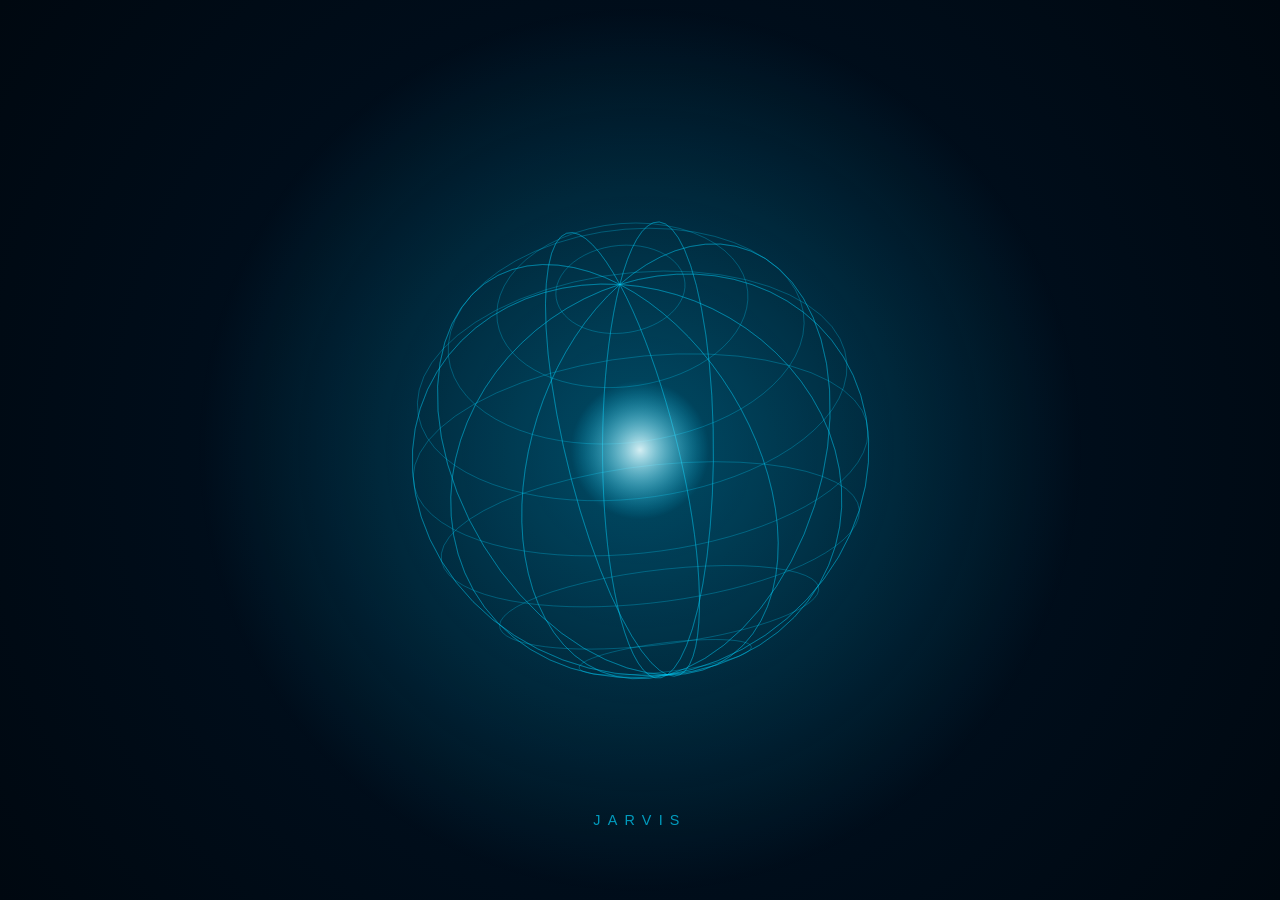
==== ha-config/www/jarvis-avatar.html @ 46761ae2 "Holographic Jarvis avatar orb on the Wall + room atmosphere sensor Co-Authored-By: Devin AI <1582432" ====
<!DOCTYPE html>
<!-- Jarvis holographic avatar — a live rotating wireframe orb.
     Served by Home Assistant at  /local/jarvis-avatar.html
     Used as an iframe card on the Wall dashboard. Self-contained
     (no CDN), so it works offline like the boot splash. -->
<html lang="en">
<head>
<meta charset="utf-8">
<meta name="viewport" content="width=device-width, initial-scale=1">
<title>JARVIS</title>
<style>
  * { margin: 0; padding: 0; }
  html, body { height: 100%; overflow: hidden; background: transparent; }
  body {
    display: flex; align-items: center; justify-content: center;
    background: radial-gradient(circle at 50% 50%, #001428 0%, #000810 100%);
  }
  canvas { display: block; }
  .label {
    position: fixed; bottom: 8%; width: 100%;
    text-align: center; color: #00d4ff;
    font-family: "Segoe UI", Roboto, sans-serif;
    font-size: 0.9em; letter-spacing: 0.5em; text-transform: uppercase;
    opacity: 0.7; animation: breathe 3s ease-in-out infinite;
  }
  @keyframes breathe { 0%,100% { opacity: 0.4; } 50% { opacity: 0.9; } }
</style>
</head>
<body>
<canvas id="orb"></canvas>
<div class="label">Jarvis</div>
<script>
  const canvas = document.getElementById('orb');
  const ctx = canvas.getContext('2d');

  function resize() {
    canvas.width = window.innerWidth;
    canvas.height = window.innerHeight;
  }
  window.addEventListener('resize', resize);
  resize();

  // Points along latitude + longitude rings of a unit sphere.
  const LAT = 9, LON = 12, SEG = 60;
  const rings = [];
  for (let i = 1; i < LAT; i++) {
    const phi = Math.PI * i / LAT, ring = [];
    for (let j = 0; j <= SEG; j++) {
      const th = 2 * Math.PI * j / SEG;
      ring.push([Math.sin(phi) * Math.cos(th), Math.cos(phi), Math.sin(phi) * Math.sin(th)]);
    }
    rings.push(ring);
  }
  for (let i = 0; i < LON; i++) {
    const th = Math.PI * i / LON * 2, ring = [];
    for (let j = 0; j <= SEG; j++) {
      const phi = 2 * Math.PI * j / SEG;
      ring.push([Math.sin(phi) * Math.cos(th), Math.cos(phi), Math.sin(phi) * Math.sin(th)]);
    }
    rings.push(ring);
  }

  function rotate([x, y, z], ax, ay) {
    let y1 = y * Math.cos(ax) - z * Math.sin(ax);
    let z1 = y * Math.sin(ax) + z * Math.cos(ax);
    let x1 = x * Math.cos(ay) + z1 * Math.sin(ay);
    let z2 = -x * Math.sin(ay) + z1 * Math.cos(ay);
    return [x1, y1, z2];
  }

  let t = 0;
  function draw() {
    const w = canvas.width, h = canvas.height;
    const cx = w / 2, cy = h / 2;
    const R = Math.min(w, h) * 0.30 * (1 + 0.03 * Math.sin(t * 2));
    ctx.clearRect(0, 0, w, h);

    // pulsing core glow
    const glow = ctx.createRadialGradient(cx, cy, 0, cx, cy, R * 1.6);
    glow.addColorStop(0, 'rgba(0, 212, 255, ' + (0.22 + 0.08 * Math.sin(t * 3)) + ')');
    glow.addColorStop(1, 'rgba(0, 212, 255, 0)');
    ctx.fillStyle = glow;
    ctx.fillRect(0, 0, w, h);

    const ax = 0.4 + t * 0.15, ay = t * 0.4;
    for (const ring of rings) {
      ctx.beginPath();
      let started = false;
      for (const p of ring) {
        const [x, y, z] = rotate(p, ax, ay);
        const persp = 1 / (1.8 - z * 0.6);
        const sx = cx + x * R * persp * 1.4;
        const sy = cy + y * R * persp * 1.4;
        if (!started) { ctx.moveTo(sx, sy); started = true; }
        else ctx.lineTo(sx, sy);
      }
      ctx.strokeStyle = 'rgba(0, 212, 255, 0.28)';
      ctx.lineWidth = 1;
      ctx.stroke();
    }

    // bright core
    const core = ctx.createRadialGradient(cx, cy, 0, cx, cy, R * 0.25);
    core.addColorStop(0, 'rgba(224, 247, 250, ' + (0.75 + 0.2 * Math.sin(t * 3)) + ')');
    core.addColorStop(1, 'rgba(0, 212, 255, 0)');
    ctx.fillStyle = core;
    ctx.beginPath();
    ctx.arc(cx, cy, R * 0.25, 0, 2 * Math.PI);
    ctx.fill();

    t += 0.01;
    requestAnimationFrame(draw);
  }
  draw();
</script>
</body>
</html>
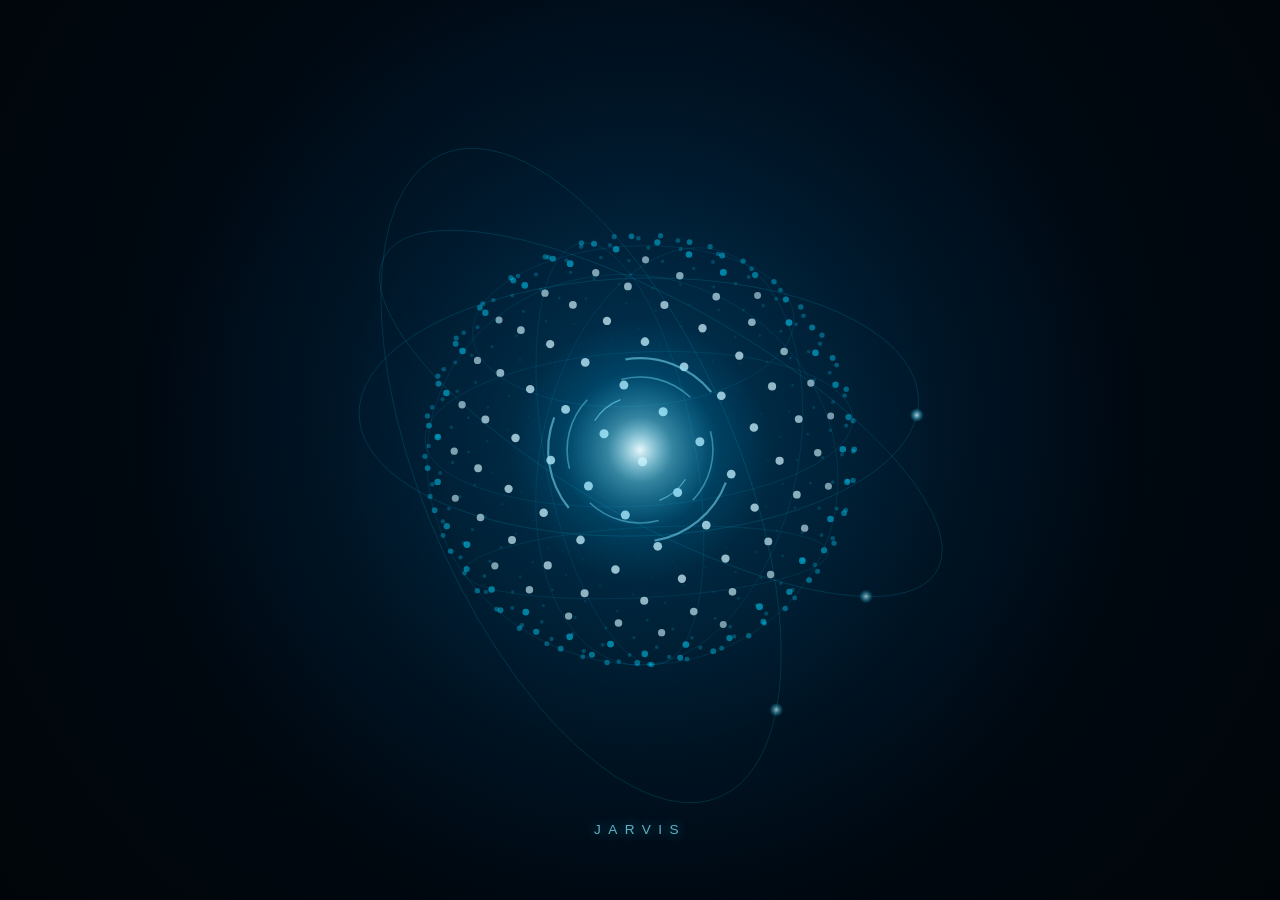
==== commit 55d37868: "OS polish: LifeOS sidebar panel + tiles, boot-only splash with instant Home, ambient idle screen, re" ====
--- a/ha-config/www/jarvis-avatar.html
+++ b/ha-config/www/jarvis-avatar.html
@@ -1,5 +1,5 @@
 <!DOCTYPE html>
-<!-- Jarvis holographic avatar — a live rotating wireframe orb.
+<!-- Jarvis holographic avatar — layered particle globe with a living core.
      Served by Home Assistant at  /local/jarvis-avatar.html
      Used as an iframe card on the Wall dashboard. Self-contained
      (no CDN), so it works offline like the boot splash. -->
@@ -13,17 +13,18 @@
   html, body { height: 100%; overflow: hidden; background: transparent; }
   body {
     display: flex; align-items: center; justify-content: center;
-    background: radial-gradient(circle at 50% 50%, #001428 0%, #000810 100%);
+    background: radial-gradient(circle at 50% 42%, #00182e 0%, #000810 62%, #000509 100%);
   }
   canvas { display: block; }
   .label {
-    position: fixed; bottom: 8%; width: 100%;
-    text-align: center; color: #00d4ff;
+    position: fixed; bottom: 7%; width: 100%;
+    text-align: center; color: #7ee9ff;
     font-family: "Segoe UI", Roboto, sans-serif;
-    font-size: 0.9em; letter-spacing: 0.5em; text-transform: uppercase;
-    opacity: 0.7; animation: breathe 3s ease-in-out infinite;
+    font-size: 0.85em; letter-spacing: 0.55em; text-transform: uppercase;
+    text-shadow: 0 0 12px rgba(0, 212, 255, 0.8);
+    opacity: 0.75; animation: breathe 4s ease-in-out infinite;
   }
-  @keyframes breathe { 0%,100% { opacity: 0.4; } 50% { opacity: 0.9; } }
+  @keyframes breathe { 0%,100% { opacity: 0.35; } 50% { opacity: 0.85; } }
 </style>
 </head>
 <body>
@@ -40,21 +41,30 @@
   window.addEventListener('resize', resize);
   resize();
 
-  // Points along latitude + longitude rings of a unit sphere.
-  const LAT = 9, LON = 12, SEG = 60;
+  // --- particle sphere: points scattered on a unit sphere (fibonacci) ----
+  const N = 420, pts = [];
+  const GA = Math.PI * (3 - Math.sqrt(5));
+  for (let i = 0; i < N; i++) {
+    const y = 1 - (i / (N - 1)) * 2;
+    const r = Math.sqrt(1 - y * y);
+    const th = GA * i;
+    pts.push([Math.cos(th) * r, y, Math.sin(th) * r]);
+  }
+
+  // sparse long/lat guide rings so it still reads as a globe
   const rings = [];
-  for (let i = 1; i < LAT; i++) {
-    const phi = Math.PI * i / LAT, ring = [];
-    for (let j = 0; j <= SEG; j++) {
-      const th = 2 * Math.PI * j / SEG;
+  for (const phi of [Math.PI * 0.30, Math.PI * 0.5, Math.PI * 0.70]) {
+    const ring = [];
+    for (let j = 0; j <= 80; j++) {
+      const th = 2 * Math.PI * j / 80;
       ring.push([Math.sin(phi) * Math.cos(th), Math.cos(phi), Math.sin(phi) * Math.sin(th)]);
     }
     rings.push(ring);
   }
-  for (let i = 0; i < LON; i++) {
-    const th = Math.PI * i / LON * 2, ring = [];
-    for (let j = 0; j <= SEG; j++) {
-      const phi = 2 * Math.PI * j / SEG;
+  for (let i = 0; i < 3; i++) {
+    const th = Math.PI * i / 3, ring = [];
+    for (let j = 0; j <= 80; j++) {
+      const phi = 2 * Math.PI * j / 80;
       ring.push([Math.sin(phi) * Math.cos(th), Math.cos(phi), Math.sin(phi) * Math.sin(th)]);
     }
     rings.push(ring);
@@ -68,45 +78,117 @@
     return [x1, y1, z2];
   }
 
+  function project(p, cx, cy, R) {
+    const [x, y, z] = p;
+    const persp = 1 / (1.9 - z * 0.55);
+    return [cx + x * R * persp * 1.45, cy + y * R * persp * 1.45, z, persp];
+  }
+
   let t = 0;
   function draw() {
     const w = canvas.width, h = canvas.height;
     const cx = w / 2, cy = h / 2;
-    const R = Math.min(w, h) * 0.30 * (1 + 0.03 * Math.sin(t * 2));
+    const R = Math.min(w, h) * 0.30;
+    const breathe = 0.5 + 0.5 * Math.sin(t * 1.6);
     ctx.clearRect(0, 0, w, h);
 
-    // pulsing core glow
-    const glow = ctx.createRadialGradient(cx, cy, 0, cx, cy, R * 1.6);
-    glow.addColorStop(0, 'rgba(0, 212, 255, ' + (0.22 + 0.08 * Math.sin(t * 3)) + ')');
-    glow.addColorStop(1, 'rgba(0, 212, 255, 0)');
+    // ambient halo
+    const glow = ctx.createRadialGradient(cx, cy, 0, cx, cy, R * 1.9);
+    glow.addColorStop(0, 'rgba(0, 190, 255, ' + (0.16 + 0.06 * breathe) + ')');
+    glow.addColorStop(0.6, 'rgba(0, 150, 230, 0.05)');
+    glow.addColorStop(1, 'rgba(0, 150, 230, 0)');
     ctx.fillStyle = glow;
     ctx.fillRect(0, 0, w, h);
 
-    const ax = 0.4 + t * 0.15, ay = t * 0.4;
+    const ax = 0.35 + Math.sin(t * 0.12) * 0.12, ay = t * 0.28;
+
+    // guide rings (very faint)
     for (const ring of rings) {
       ctx.beginPath();
       let started = false;
       for (const p of ring) {
-        const [x, y, z] = rotate(p, ax, ay);
-        const persp = 1 / (1.8 - z * 0.6);
-        const sx = cx + x * R * persp * 1.4;
-        const sy = cy + y * R * persp * 1.4;
+        const [sx, sy] = project(rotate(p, ax, ay), cx, cy, R);
         if (!started) { ctx.moveTo(sx, sy); started = true; }
         else ctx.lineTo(sx, sy);
       }
-      ctx.strokeStyle = 'rgba(0, 212, 255, 0.28)';
+      ctx.strokeStyle = 'rgba(0, 200, 255, 0.10)';
       ctx.lineWidth = 1;
       ctx.stroke();
     }
 
-    // bright core
-    const core = ctx.createRadialGradient(cx, cy, 0, cx, cy, R * 0.25);
-    core.addColorStop(0, 'rgba(224, 247, 250, ' + (0.75 + 0.2 * Math.sin(t * 3)) + ')');
-    core.addColorStop(1, 'rgba(0, 212, 255, 0)');
-    ctx.fillStyle = core;
-    ctx.beginPath();
-    ctx.arc(cx, cy, R * 0.25, 0, 2 * Math.PI);
-    ctx.fill();
+    // particle shell — back half dim, front half bright
+    for (const p of pts) {
+      const r3 = rotate(p, ax, ay);
+      const [sx, sy, z, persp] = project(r3, cx, cy, R);
+      const depth = (z + 1) / 2;                       // 0 back .. 1 front
+      const a = 0.06 + depth * depth * 0.75;
+      const size = (0.6 + depth * 1.6) * persp * (Math.min(w, h) / 320);
+      ctx.beginPath();
+      ctx.arc(sx, sy, size, 0, 2 * Math.PI);
+      ctx.fillStyle = depth > 0.82
+        ? 'rgba(210, 245, 255, ' + a + ')'
+        : 'rgba(0, 212, 255, ' + a + ')';
+      ctx.fill();
+    }
+
+    // orbit rings — three tilted ellipses, each with a tracer satellite
+    const orbits = [
+      { tilt: 0.45, phase: 0,    speed: 0.55, rr: 1.28 },
+      { tilt: -0.6, phase: 2.1,  speed: -0.4, rr: 1.42 },
+      { tilt: 1.2,  phase: 4.2,  speed: 0.3,  rr: 1.55 },
+    ];
+    for (const o of orbits) {
+      ctx.beginPath();
+      let started = false;
+      for (let j = 0; j <= 90; j++) {
+        const a2 = 2 * Math.PI * j / 90;
+        const p = rotate([Math.cos(a2) * o.rr, 0, Math.sin(a2) * o.rr], o.tilt, ay * 0.4 + o.phase);
+        const [sx, sy] = project(p, cx, cy, R);
+        if (!started) { ctx.moveTo(sx, sy); started = true; }
+        else ctx.lineTo(sx, sy);
+      }
+      ctx.strokeStyle = 'rgba(0, 220, 255, 0.14)';
+      ctx.lineWidth = 1;
+      ctx.stroke();
+      // tracer
+      const ta = t * o.speed + o.phase;
+      const tp = rotate([Math.cos(ta) * o.rr, 0, Math.sin(ta) * o.rr], o.tilt, ay * 0.4 + o.phase);
+      const [tx, ty, tz] = project(tp, cx, cy, R);
+      const tg = ctx.createRadialGradient(tx, ty, 0, tx, ty, 7);
+      tg.addColorStop(0, 'rgba(220, 250, 255, ' + (0.5 + ((tz + 1) / 2) * 0.5) + ')');
+      tg.addColorStop(1, 'rgba(0, 212, 255, 0)');
+      ctx.fillStyle = tg;
+      ctx.beginPath(); ctx.arc(tx, ty, 7, 0, 2 * Math.PI); ctx.fill();
+    }
+
+    // iris — segmented counter-rotating arc rings around the core
+    const iris = [
+      { r: 0.34, segs: 3, gap: 0.5, speed: 0.7,  width: 2.2, alpha: 0.55 },
+      { r: 0.27, segs: 4, gap: 0.35, speed: -0.5, width: 1.6, alpha: 0.45 },
+      { r: 0.20, segs: 2, gap: 0.8, speed: 1.1,  width: 1.2, alpha: 0.6 },
+    ];
+    for (const ring of iris) {
+      const rr = R * ring.r;
+      const span = (2 * Math.PI / ring.segs) * (1 - ring.gap);
+      for (let s = 0; s < ring.segs; s++) {
+        const start = t * ring.speed + s * 2 * Math.PI / ring.segs;
+        ctx.beginPath();
+        ctx.arc(cx, cy, rr, start, start + span);
+        ctx.strokeStyle = 'rgba(140, 235, 255, ' + (ring.alpha * (0.7 + 0.3 * breathe)) + ')';
+        ctx.lineWidth = ring.width;
+        ctx.stroke();
+      }
+    }
+
+    // living core — layered bloom that breathes
+    const coreR = R * (0.13 + 0.015 * breathe);
+    const bloom = ctx.createRadialGradient(cx, cy, 0, cx, cy, coreR * 3.4);
+    bloom.addColorStop(0, 'rgba(235, 251, 255, ' + (0.85 + 0.15 * breathe) + ')');
+    bloom.addColorStop(0.25, 'rgba(120, 230, 255, 0.45)');
+    bloom.addColorStop(0.6, 'rgba(0, 190, 255, 0.12)');
+    bloom.addColorStop(1, 'rgba(0, 190, 255, 0)');
+    ctx.fillStyle = bloom;
+    ctx.beginPath(); ctx.arc(cx, cy, coreR * 3.4, 0, 2 * Math.PI); ctx.fill();
 
     t += 0.01;
     requestAnimationFrame(draw);
